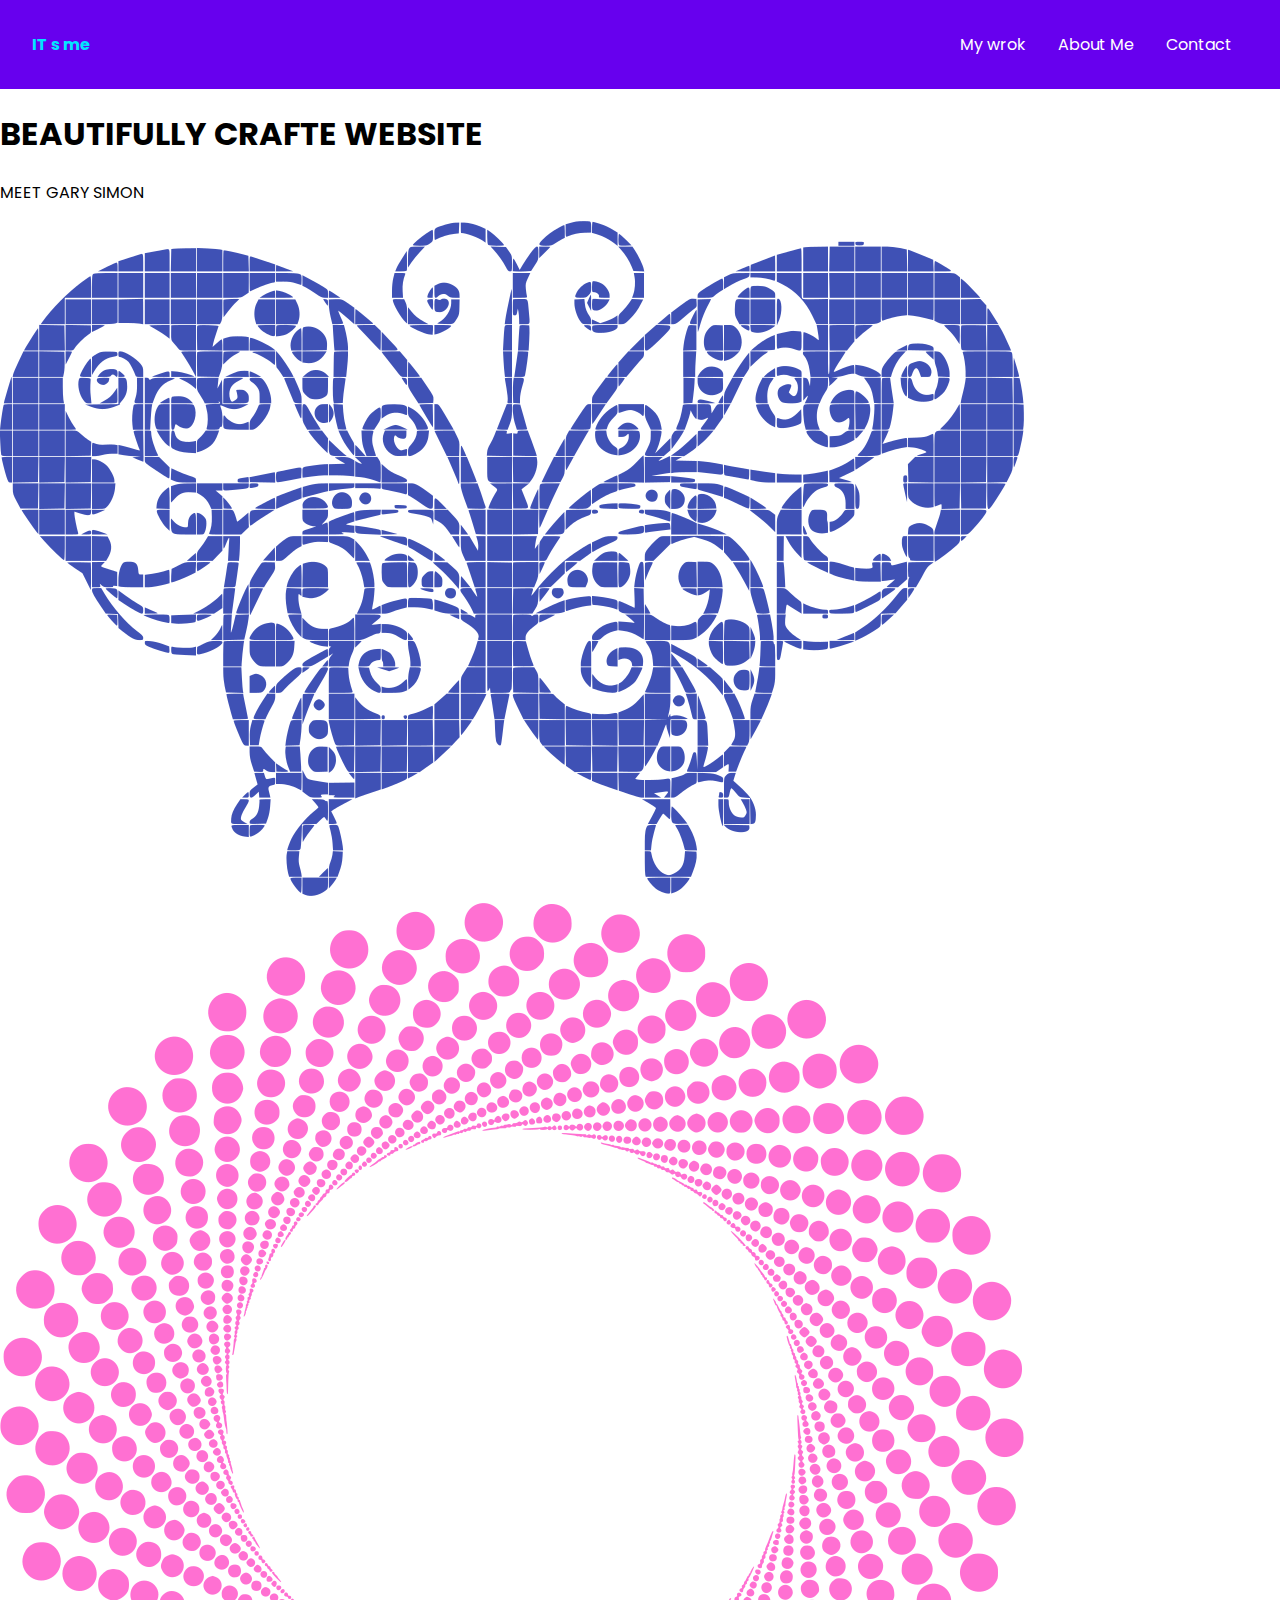
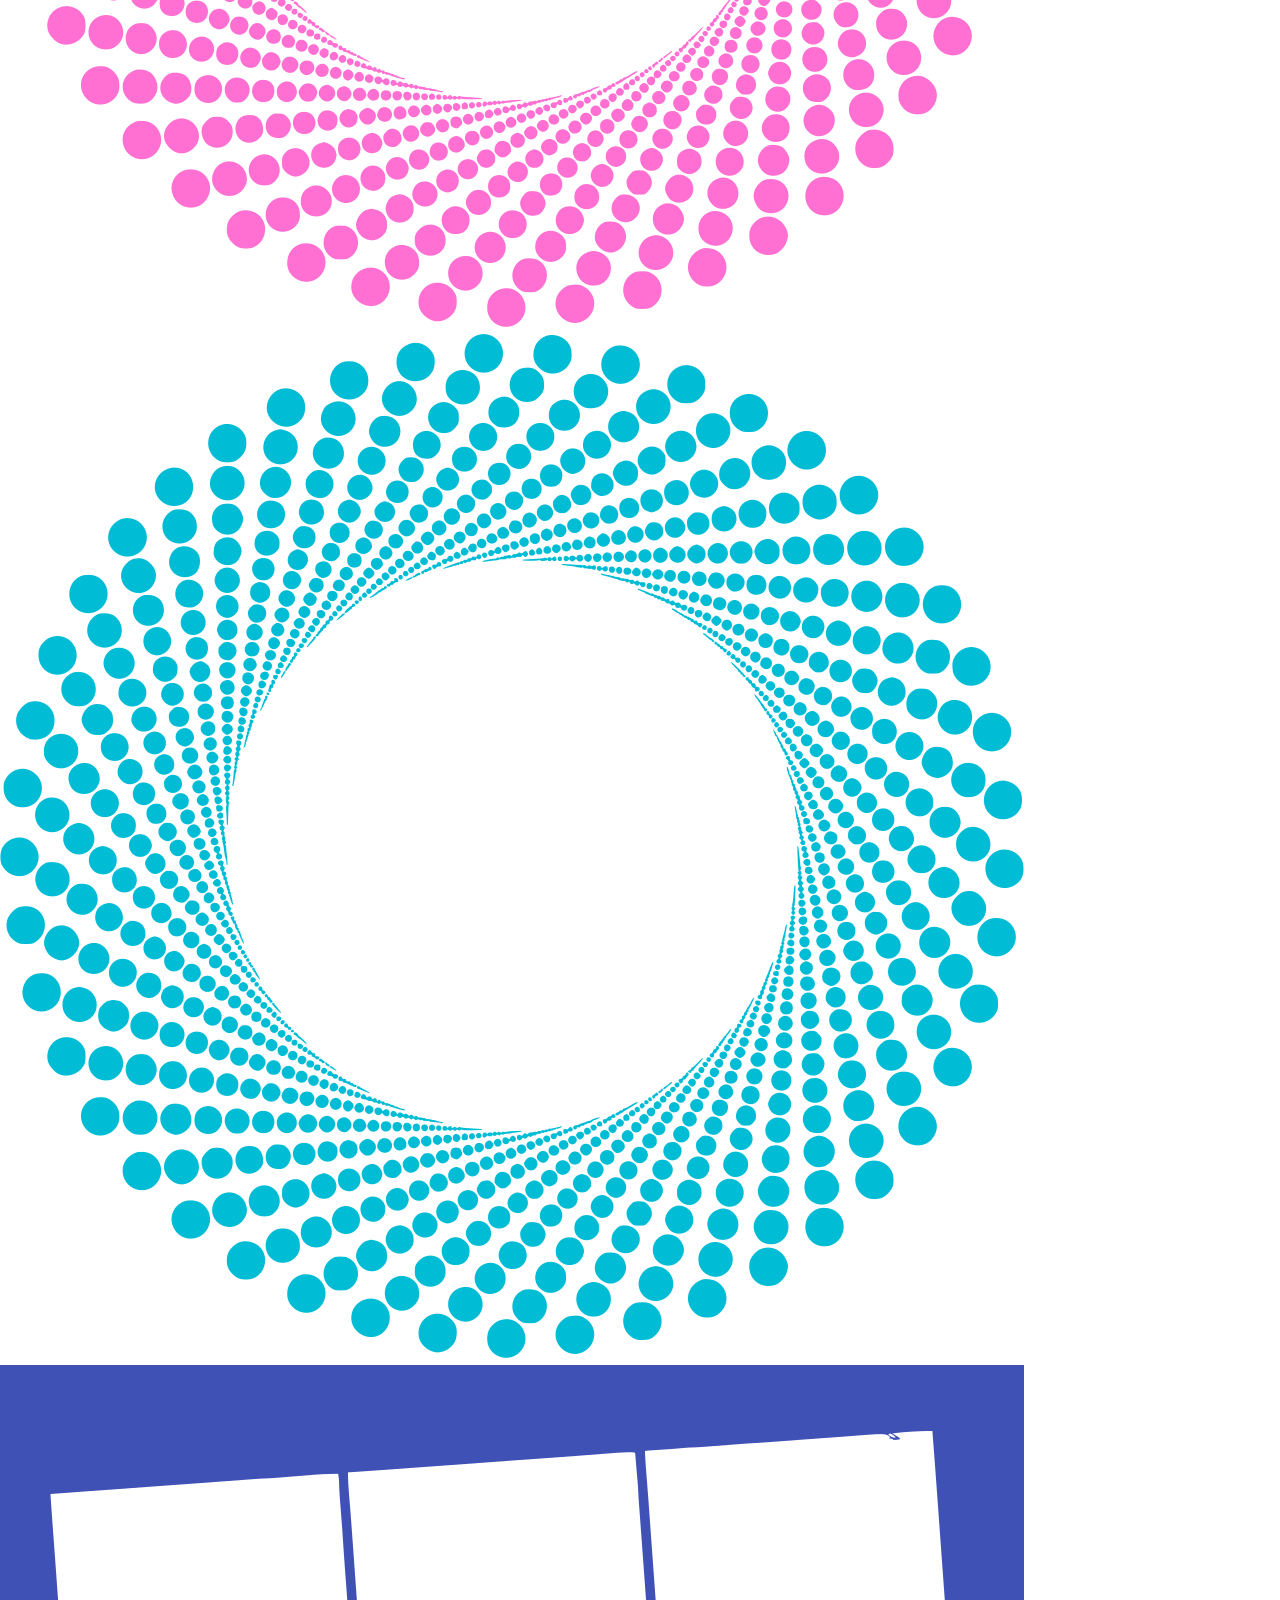
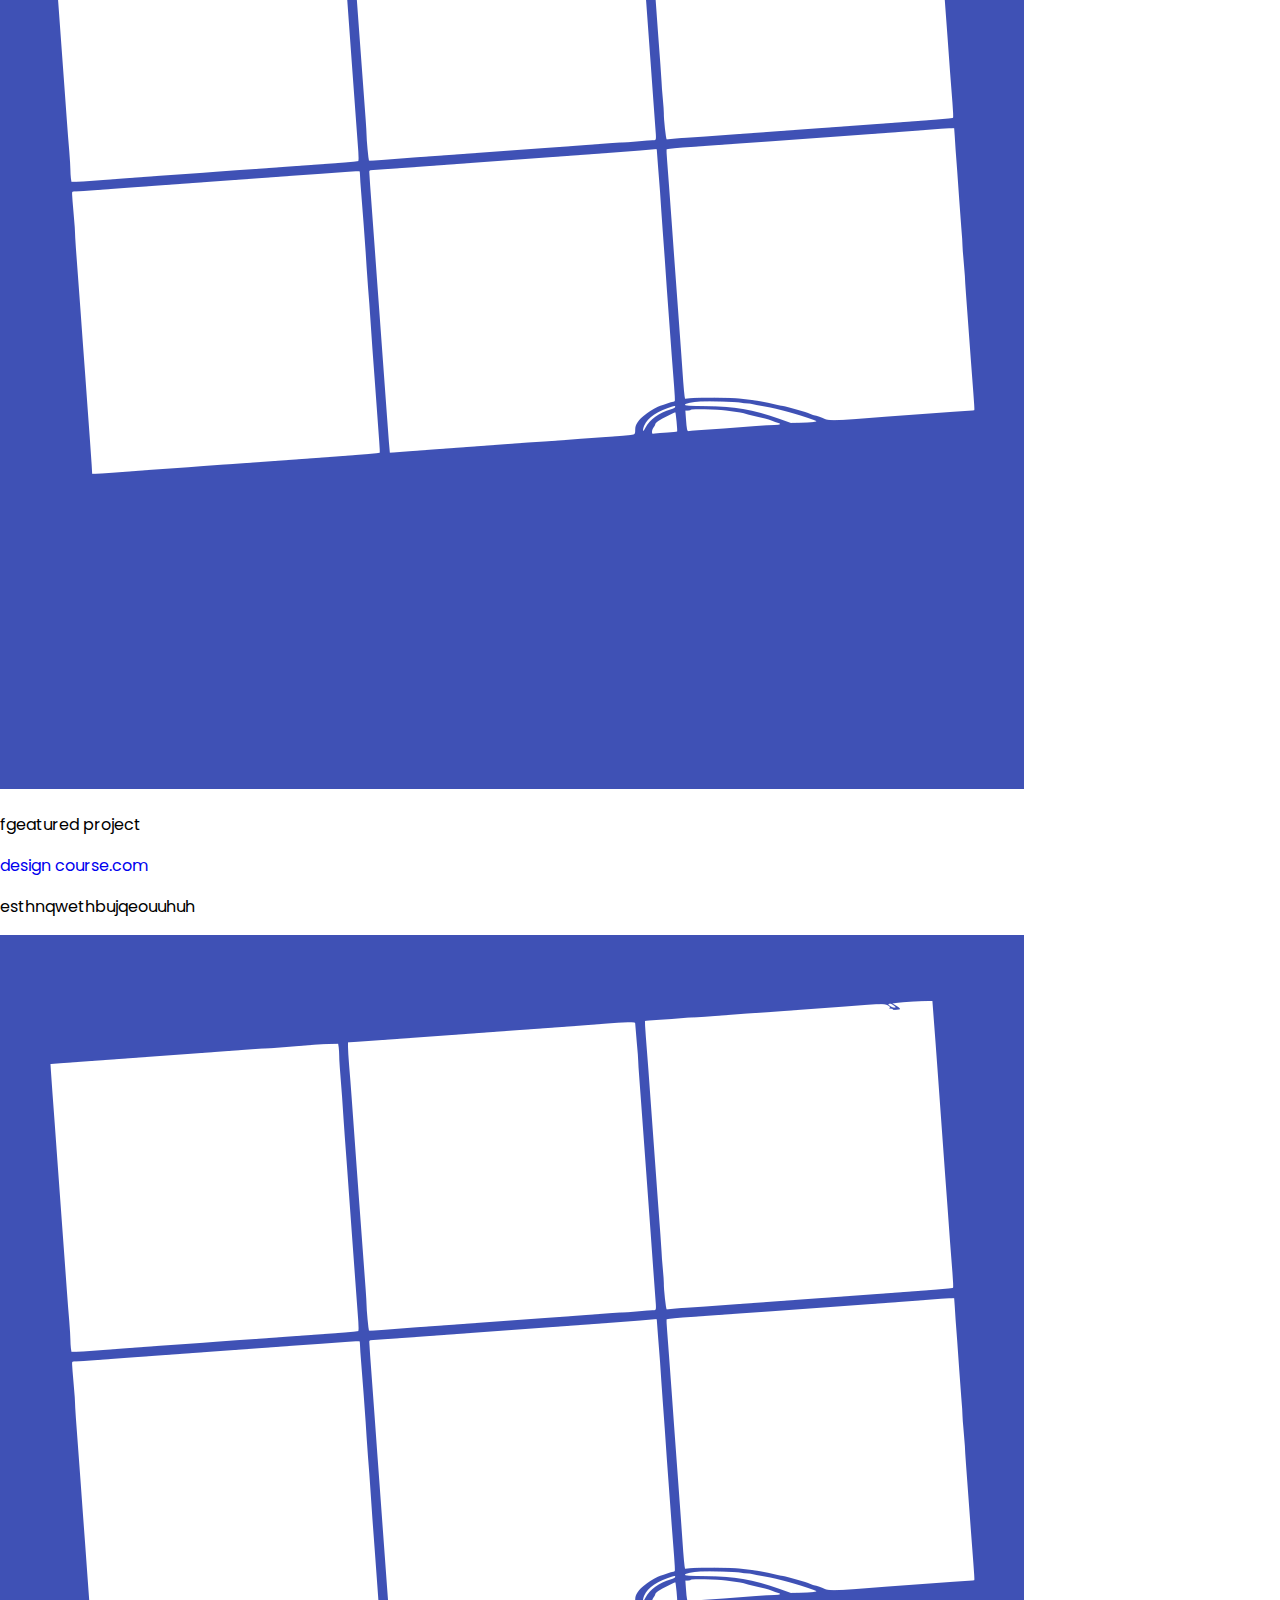
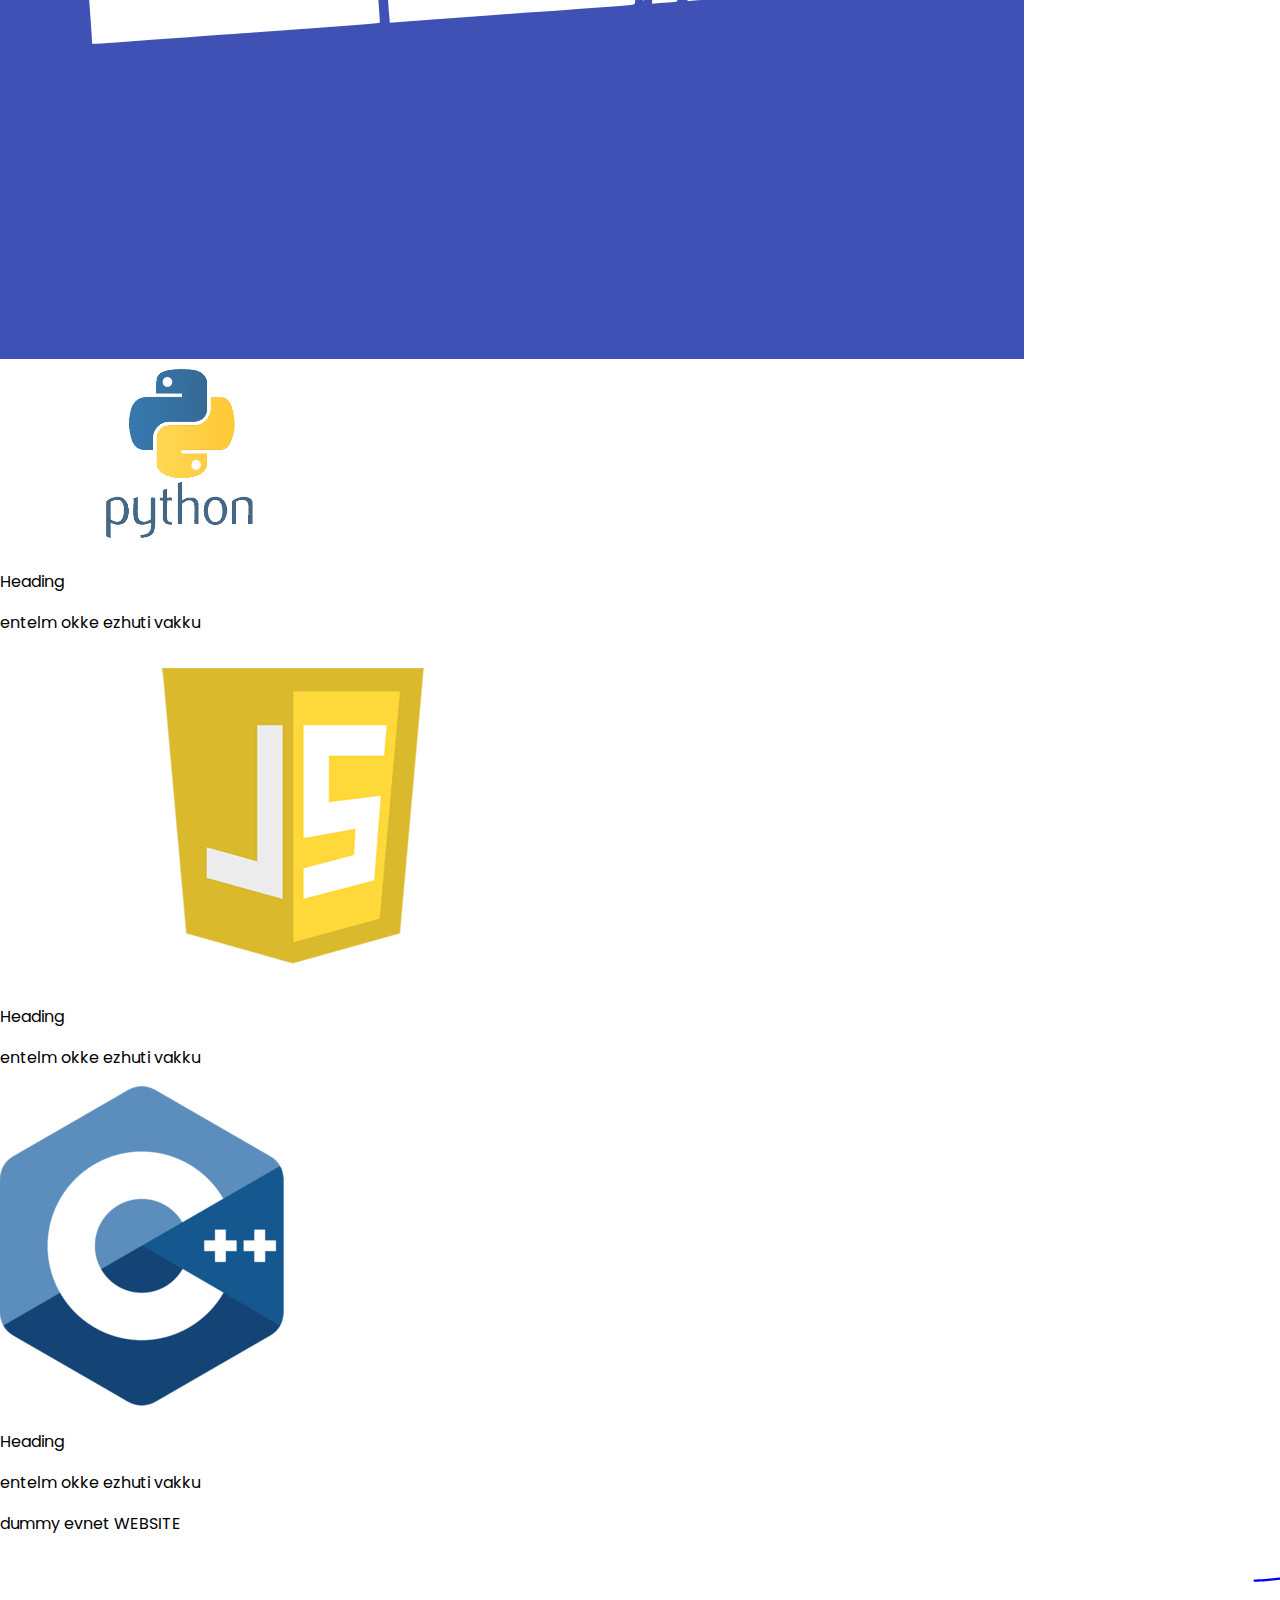
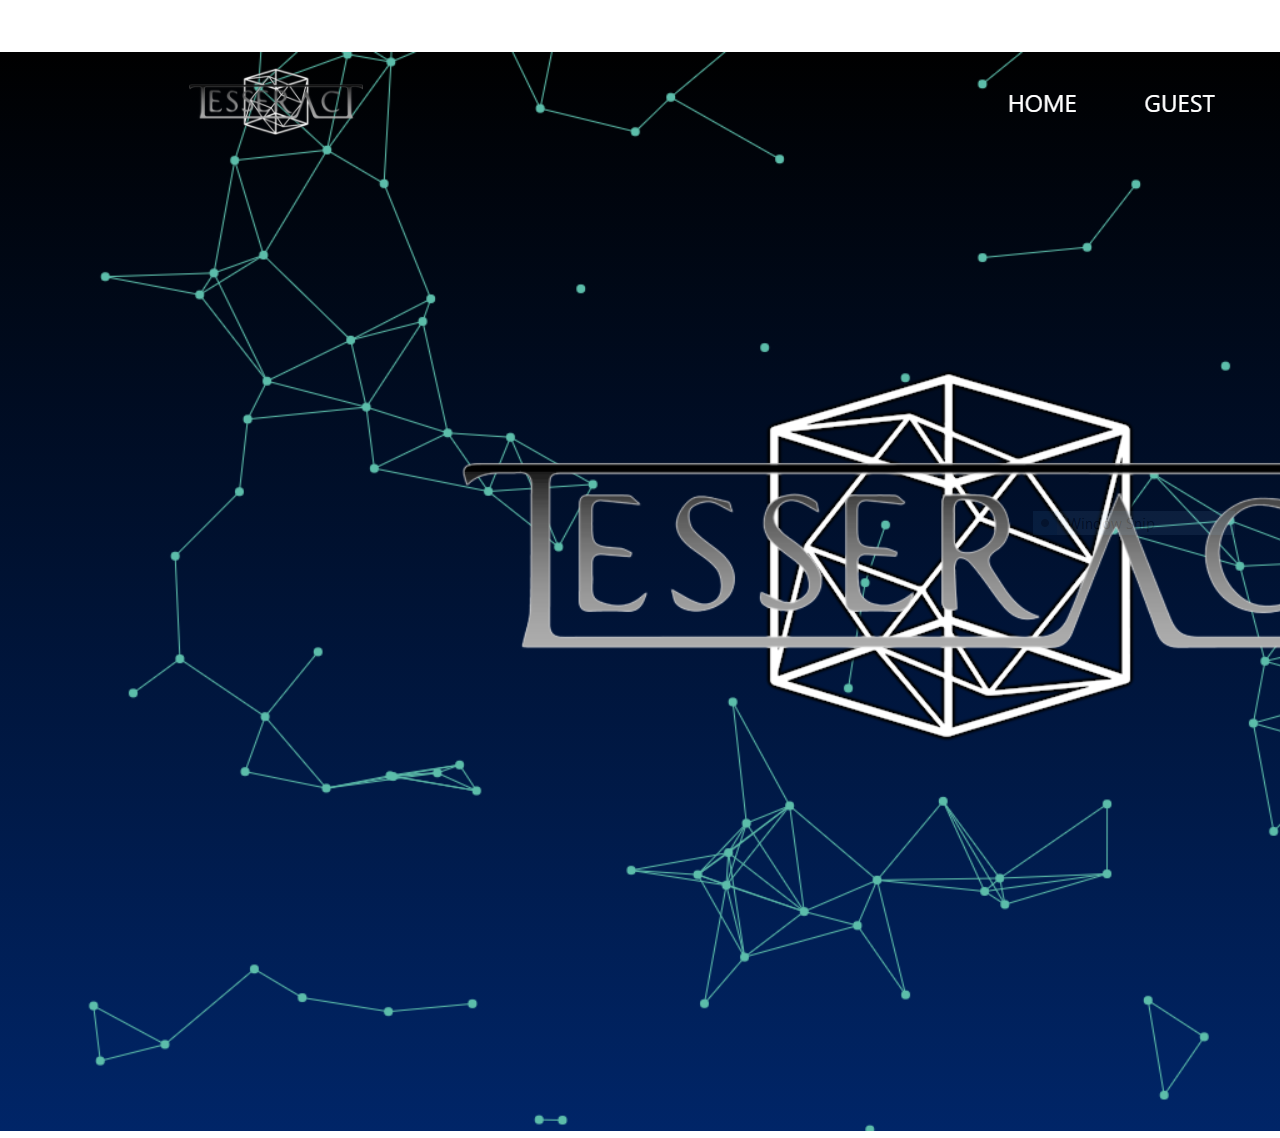
==== index.html @ 91a07e34 "Add files via upload" ====
<!DOCTYPE html>
<html lang="en">
<head>
    <meta charset="UTF-8">
    <meta http-equiv="X-UA-Compatible" content="IE=edge">
    <meta name="viewport" content="width=device-width, initial-scale=1.0">
    <title>MyFOlio</title>
    <link rel="stylesheet" href="main.css">
</head>
<body>
     <div class="nav-containber">
         <header>
             <a class="logo" href="index.html">IT s me</a>
             <nav>
                 <ul class="one">
                     <li><a class="nav-a" href=""><p class="navpar">My wrok</p></a></li>
                     <li><a class="nav-a" href=""><p class="navpar">About Me</p></a></li> 
                     <li><a class="nav-a" href=""><p class="navpar">Contact</p></a></li>
                 </ul>
             </nav>
         </header>
         <div class="socialm-icons">
             <ul>
             <li><a href=""><img class="i9mgg" src="insta.svg" alt=""></a></li>
             <li><a href=""><img class="i9mgg" src="insta.svg" alt=""></a></li>
             <li><a href=""><img class="i9mgg" src="insta.svg" alt=""></a></li>
            </ul>
         </div>
     </div>

     <div class="hero">
         <div class="content">
             <h1>BEAUTIFULLY CRAFTE WEBSITE</h1>
             <div class="meet">
                     <span></span>
                     <p>MEET GARY SIMON</p>
             </div>


         </div>
         <img src="butter.png" alt="">
         <img src="c1.png" alt="">
         <img src="c2.png" alt="">
         <img src="square.png" alt="">
     
      </div>


   <section class="features">
       <div class="left">
           <div class="inner-transisiotion">
               <p class="subtitle">fgeatured project</p>
               <a href="#" class="featured-title">design course.com</a>
               <p class="featured-desc">esthnqwethbujqeouuhuh</p>

           </div>
       </div>
       <img src="square.png" alt="">

   </section>

   <section class="skills">
       <div class="skills container">
          <ul>
              <li class="transition2">
                  <div class="icon-container1">
                     <img src="python.png" alt="">
                  </div>
                  <p class="skill-title">Heading</p>
                  <p class="skill-description"> entelm okke ezhuti vakku</p>
              </li>
              <li class="transition2">
                <div class="icon-container2">
                   <img src="javascript.png" alt="">
                </div>
                <p class="skill-title">Heading</p>
                <p class="skill-description"> entelm okke ezhuti vakku</p>
            </li>
            <li class="transition2">
                <div class="icon-container3">
                   <img src="c-logo.png" alt="">
                </div>
                <p class="skill-title">Heading</p>
                <p class="skill-description"> entelm okke ezhuti vakku</p>
            </li>
          </ul>
       </div>

   </section>

   <section class="portfolio">
       <div class="portfoli-left">
           <div class="inner">
               <p class="subtitle"> dummy evnet WEBSITE</p>

           </div>
           <img src="project.PNG" alt="">

       </div>
       
   </section>
     
    
</body>
</html>
---- main.css ----
@import url('https://fonts.googleapis.com/css2?family=Poppins:wght@300&display=swap');
 
body{
    height: 100vh;
    margin: 0;
    font-family: 'Poppins',arial;
}

ul{
    list-style-type: none;
    margin: 0;
    padding: 0;

}
 a{
     text-decoration: none;
 }

 .nav-containber{
     background: #6700ee;
    
  
     
 }
 .navpar{
    color: white;
    display: inline;
 }

 header{
   display: flex;
   justify-content: space-between;
   padding: 2em;
 }
 .i9mgg{
     
     width: 15px;
 }
 .logo{
     color: #00e7ff;
     font-weight: bold;
 }
 
 .one{
     display: flex;
 }
 .nav-a{
     display: block;
     padding: 0 1em;
 }
 .socialm-icons{
     display: none;
 }
 .hero{
     
 }
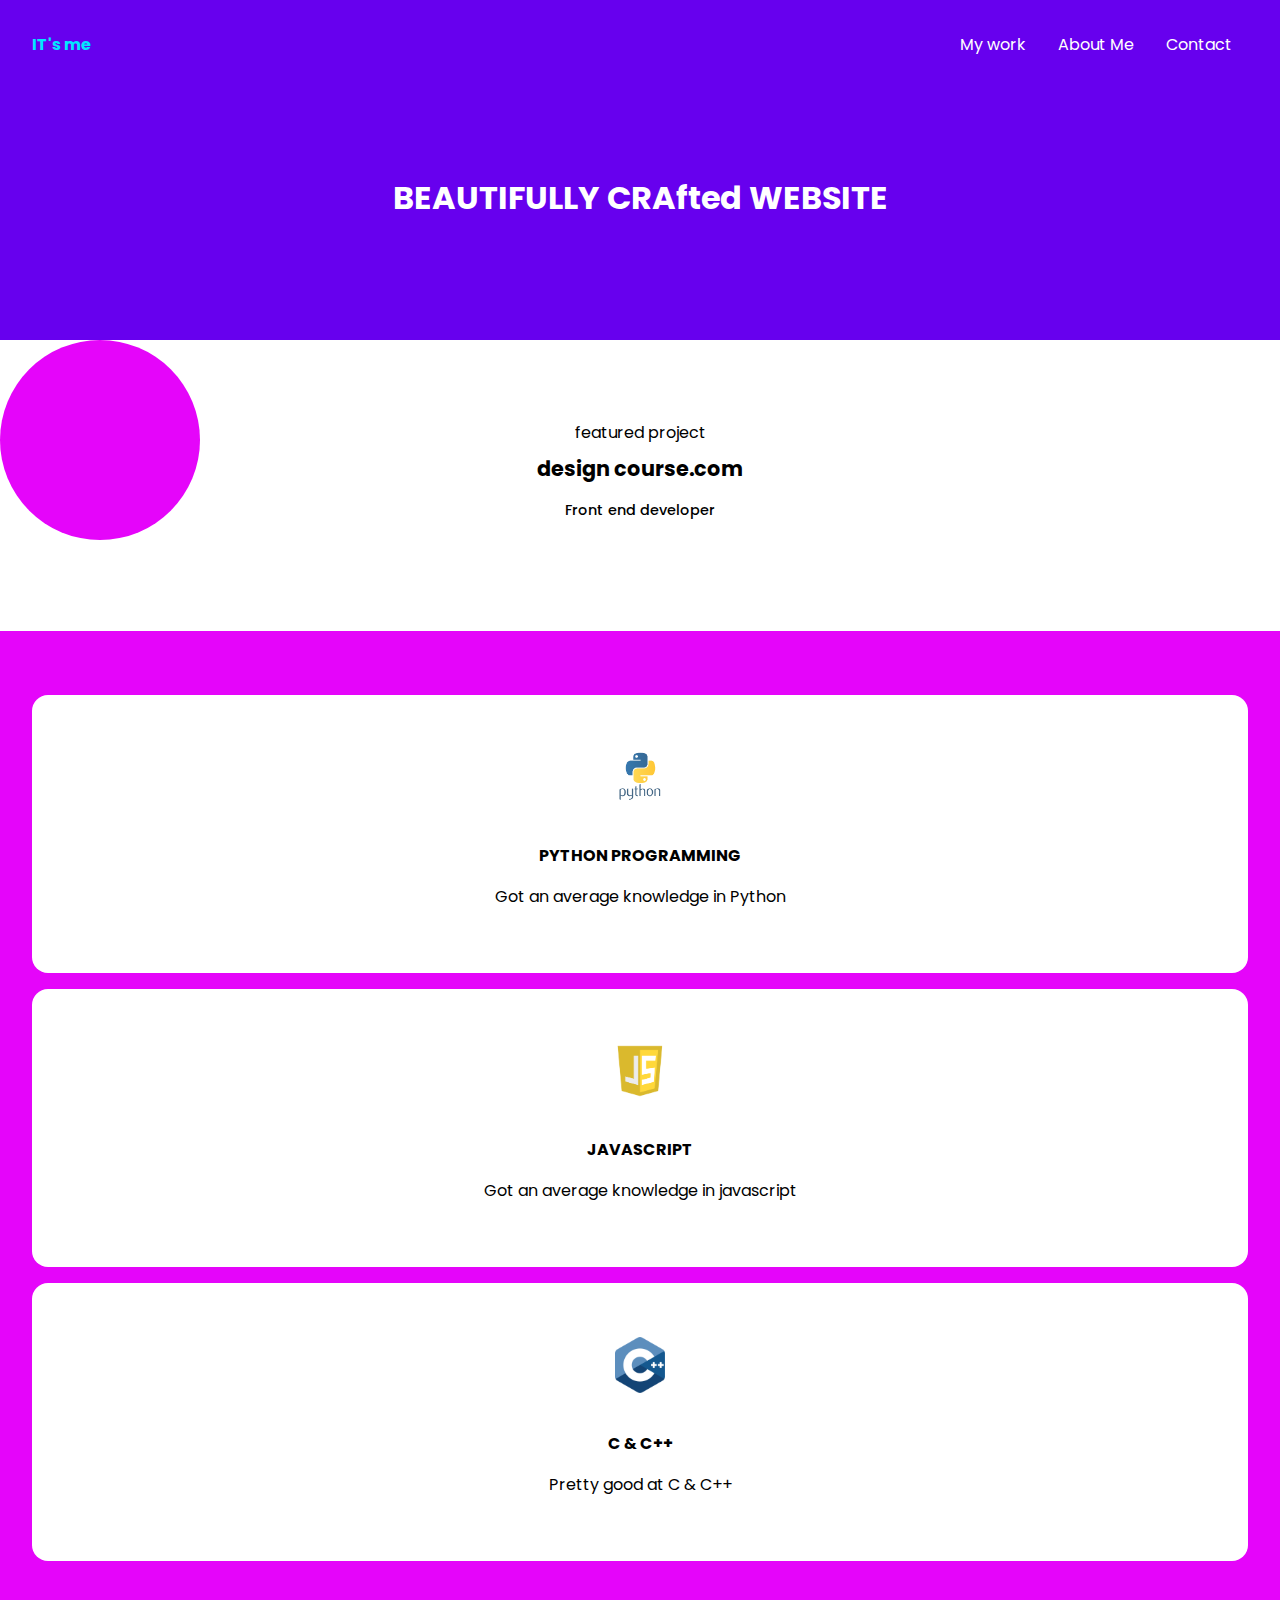
==== commit dd0215b4: "Add files via upload" ====
--- a/index.html
+++ b/index.html
@@ -10,11 +10,11 @@
 <body>
      <div class="nav-containber">
          <header>
-             <a class="logo" href="index.html">IT s me</a>
+             <a class="logo" href="index.html">IT's&nbsp;me</a>
              <nav>
                  <ul class="one">
-                     <li><a class="nav-a" href=""><p class="navpar">My wrok</p></a></li>
-                     <li><a class="nav-a" href=""><p class="navpar">About Me</p></a></li> 
+                     <li><a class="nav-a" href=""><p class="navpar">My&nbsp;work</p></a></li>
+                     <li><a class="nav-a" href=""><p class="navpar">About&nbsp;Me</p></a></li> 
                      <li><a class="nav-a" href=""><p class="navpar">Contact</p></a></li>
                  </ul>
              </nav>
@@ -30,18 +30,18 @@
 
      <div class="hero">
          <div class="content">
-             <h1>BEAUTIFULLY CRAFTE WEBSITE</h1>
+             <h1>BEAUTIFULLY CRAfted WEBSITE</h1>
              <div class="meet">
                      <span></span>
-                     <p>MEET GARY SIMON</p>
+                     <p> </p>
              </div>
 
 
          </div>
-         <img src="butter.png" alt="">
-         <img src="c1.png" alt="">
-         <img src="c2.png" alt="">
-         <img src="square.png" alt="">
+         <img class="imganimate" src="butter.png" alt="">
+         <img class="imganimate" src="c1.png" alt="">
+         <img class="imganimate" src="c2.png" alt="">
+         <img class="imganimate" src="square.png" alt="">
      
       </div>
 
@@ -49,57 +49,43 @@
    <section class="features">
        <div class="left">
            <div class="inner-transisiotion">
-               <p class="subtitle">fgeatured project</p>
+               <p class="subtitle">featured project</p>
                <a href="#" class="featured-title">design course.com</a>
-               <p class="featured-desc">esthnqwethbujqeouuhuh</p>
+               <p class="featured-desc">Front end developer</p>
 
            </div>
        </div>
-       <img src="square.png" alt="">
+       <img class="imgsquare" src="square.png" alt="">
 
    </section>
 
    <section class="skills">
-       <div class="skills container">
+       <div class="skillscontainer">
           <ul>
               <li class="transition2">
                   <div class="icon-container1">
-                     <img src="python.png" alt="">
+                     <img class="imagsize1" src="python.png" alt="">
                   </div>
-                  <p class="skill-title">Heading</p>
-                  <p class="skill-description"> entelm okke ezhuti vakku</p>
+                  <p class="skill-title">PYTHON PROGRAMMING</p>
+                  <p class="skill-description"> Got an average knowledge in Python</p>
               </li>
               <li class="transition2">
-                <div class="icon-container2">
-                   <img src="javascript.png" alt="">
+                <div class="icon-container1">
+                   <img class="imagsize2" src="javascript.png" alt="">
                 </div>
-                <p class="skill-title">Heading</p>
-                <p class="skill-description"> entelm okke ezhuti vakku</p>
+                <p class="skill-title">JAVASCRIPT</p>
+                <p class="skill-description"> Got an average knowledge in javascript</p>
             </li>
             <li class="transition2">
-                <div class="icon-container3">
-                   <img src="c-logo.png" alt="">
+                <div class="icon-container1">
+                   <img class="imagsize3" src="c-logo.png" alt="">
                 </div>
-                <p class="skill-title">Heading</p>
-                <p class="skill-description"> entelm okke ezhuti vakku</p>
+                <p class="skill-title">C & C++</p>
+                <p class="skill-description">Pretty good at C & C++</p>
             </li>
           </ul>
        </div>
 
    </section>
 
-   <section class="portfolio">
-       <div class="portfoli-left">
-           <div class="inner">
-               <p class="subtitle"> dummy evnet WEBSITE</p>
-
-           </div>
-           <img src="project.PNG" alt="">
-
-       </div>
-       
-   </section>
-     
-    
-</body>
-</html>+ --- a/main.css
+++ b/main.css
@@ -52,5 +52,109 @@
      display: none;
  }
  .hero{
-     
- }+     background:#6700ee; 
+     color: white;
+     display:grid;
+     text-align: center;
+     padding: 4em;
+ }
+ .meet{
+     display: flex;
+     margin: 0 auto;
+     width: 200px;
+     font-weight: bold;
+     color: #ff64cb;
+ }
+
+ span{
+     margin-top: 1em;
+     margin-right: .5em;
+ }
+ section{
+     padding: 4em 2em;
+     text-align: center;
+ }
+ .features{
+     position:relative;
+ }
+ .features::before{
+     content: "";
+     position: absolute;
+     width: 200px;
+     height: 200px;
+     border-radius: 50%;
+     background: #e505fa;
+     top: 0;
+     left: 0;
+     z-index: -1;
+
+ }
+
+ .susbtitle{
+     text-transform: uppercase;
+     font-weight: bold;
+     letter-spacing: .2em;
+     color: #6700ee;
+     font-size: .85em;
+ }
+ .featured-title{
+     color: black;
+     font-weight:bold ;
+     font-size: 1.3em;
+     margin-top: -.4em;
+     display: block;
+ }
+ .featured-desc{
+     color: black;
+     margin-bottom: 3em;
+     font-size: .9em;
+     line-height: 1.8em;
+     font-weight: 500;
+ }
+.skills{
+    background: #e505fa;;
+}
+.transition2{
+    background: white;
+    padding: 2em;
+    border-radius: 1em;
+    margin-bottom: 1em;
+}
+.icon-container1{
+    height: 100px;
+    display: grid;
+    place-content: center;
+    margin: 0 auto;
+    
+}
+.imganimate{
+    display: none;
+}
+.imagsize1{
+    width: 100px;
+}
+.imagsize2{
+    width: 100px;
+}
+.imagsize3{
+    width: 50px;
+}
+.skill-title{
+    font-weight: bold;
+}
+.skill-description{
+    margin-bottom: 2em;
+}
+.portfolio{
+    background: white;
+    text-align: center;
+}
+.imgport{
+    width: 22em;
+    border-radius: 1em;
+    margin-bottom: 2em;
+    position: relative;
+}
+.imgsquare{
+    display: none;
+}